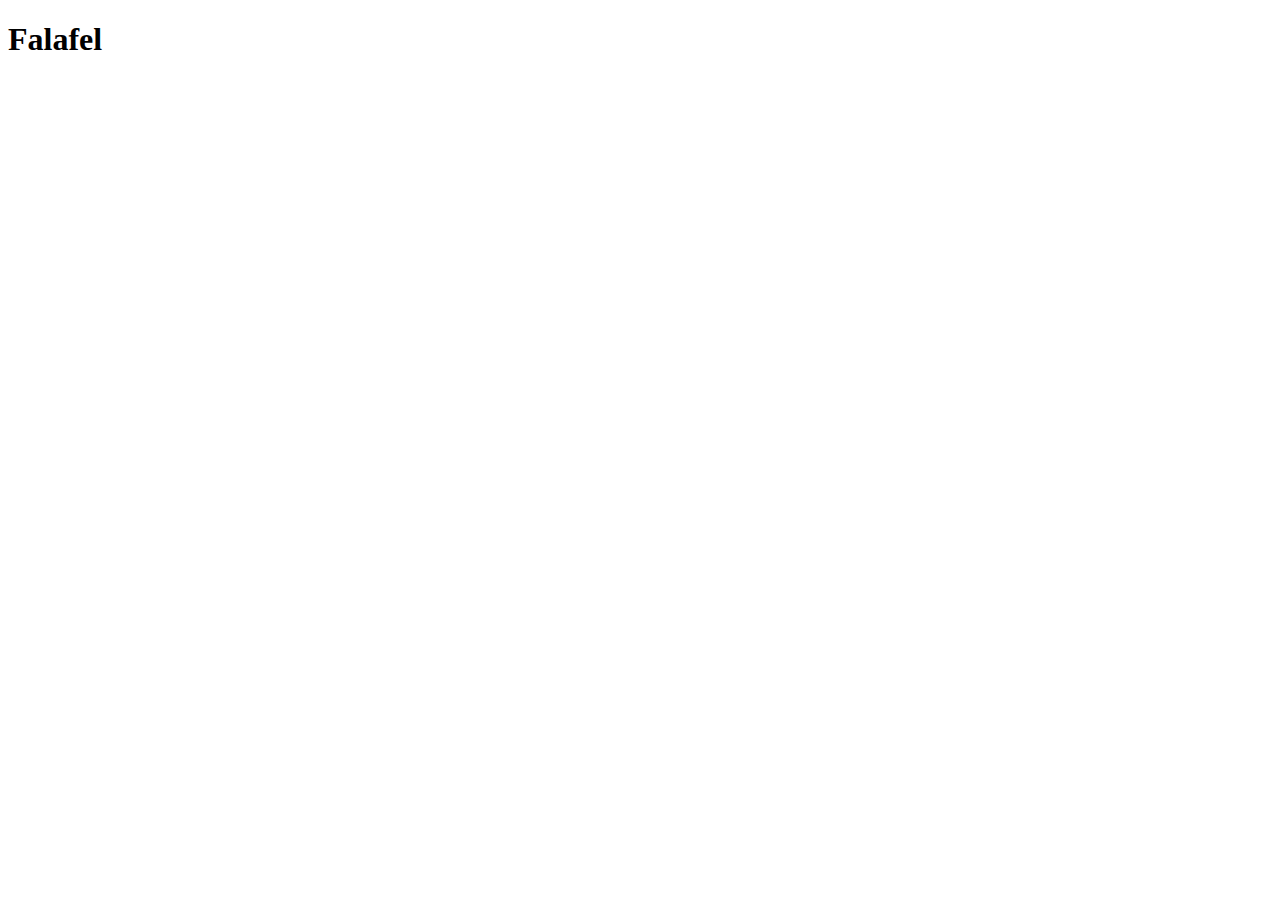
==== recipies/falafel.html @ b4254ad3 "Add HTML Boilerplate to falafel.html" ====
<!DOCTYPE html>
<html lang="en">
<head>
    <meta charset="UTF-8">
    <meta http-equiv="X-UA-Compatible" content="IE=edge">
    <meta name="viewport" content="width=device-width, initial-scale=1.0">
    <title>Falafel</title>
</head>
<body>
    
    <h1>Falafel</h1>

</body>
</html>
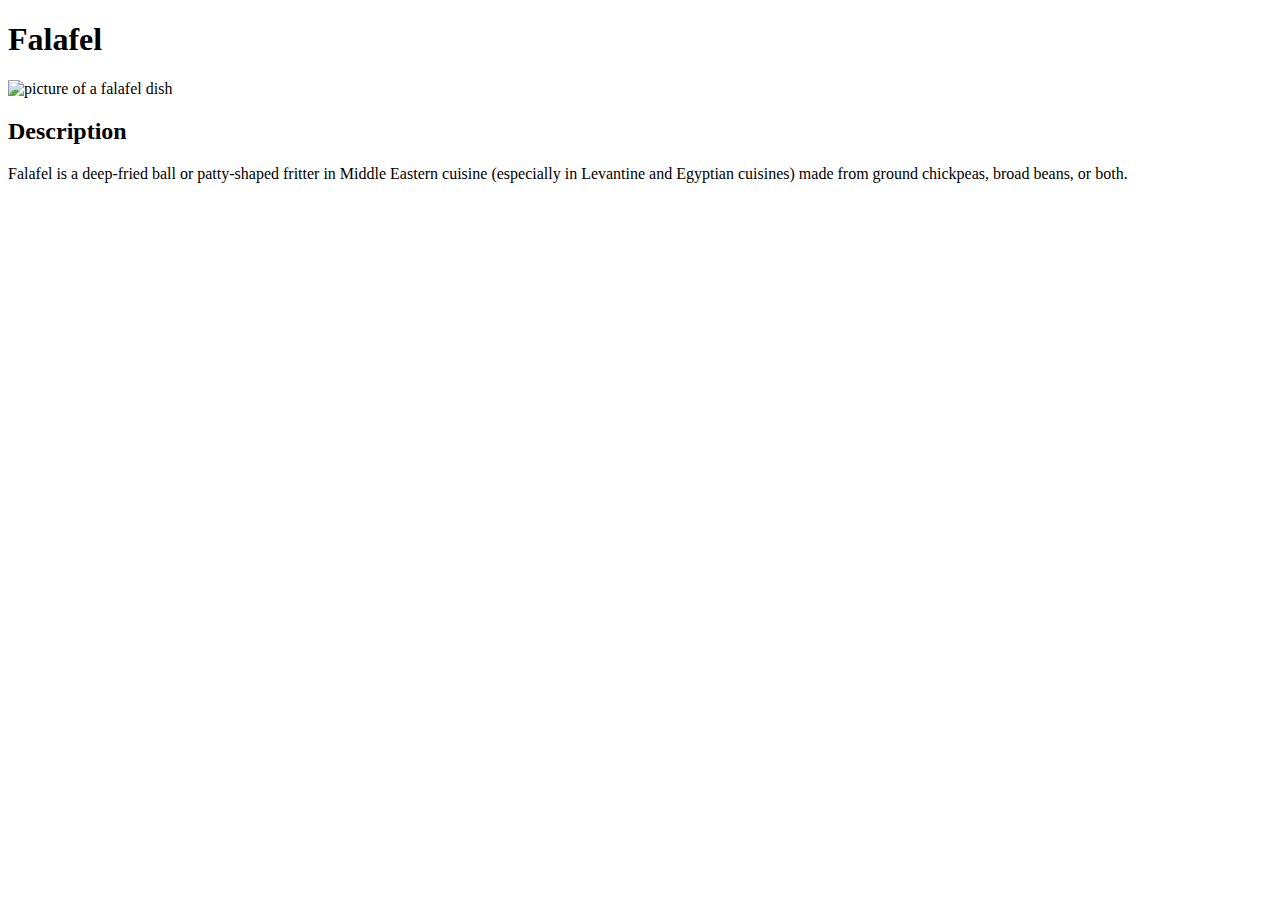
==== commit fed3e0cf: "Add a h2 Description and Paragraph to falafel.html" ====
--- a/recipies/falafel.html
+++ b/recipies/falafel.html
@@ -10,5 +10,14 @@
     
     <h1>Falafel</h1>
 
+    <img src="./images/falafel.jpeg" alt="picture of a falafel dish">
+
+    <h2>Description</h2>
+    <p>Falafel  is a deep-fried ball or patty-shaped fritter in Middle 
+        Eastern cuisine (especially in Levantine and Egyptian cuisines) 
+        made from ground chickpeas, broad beans, or both.  
+    </p>
+
+    
 </body>
 </html>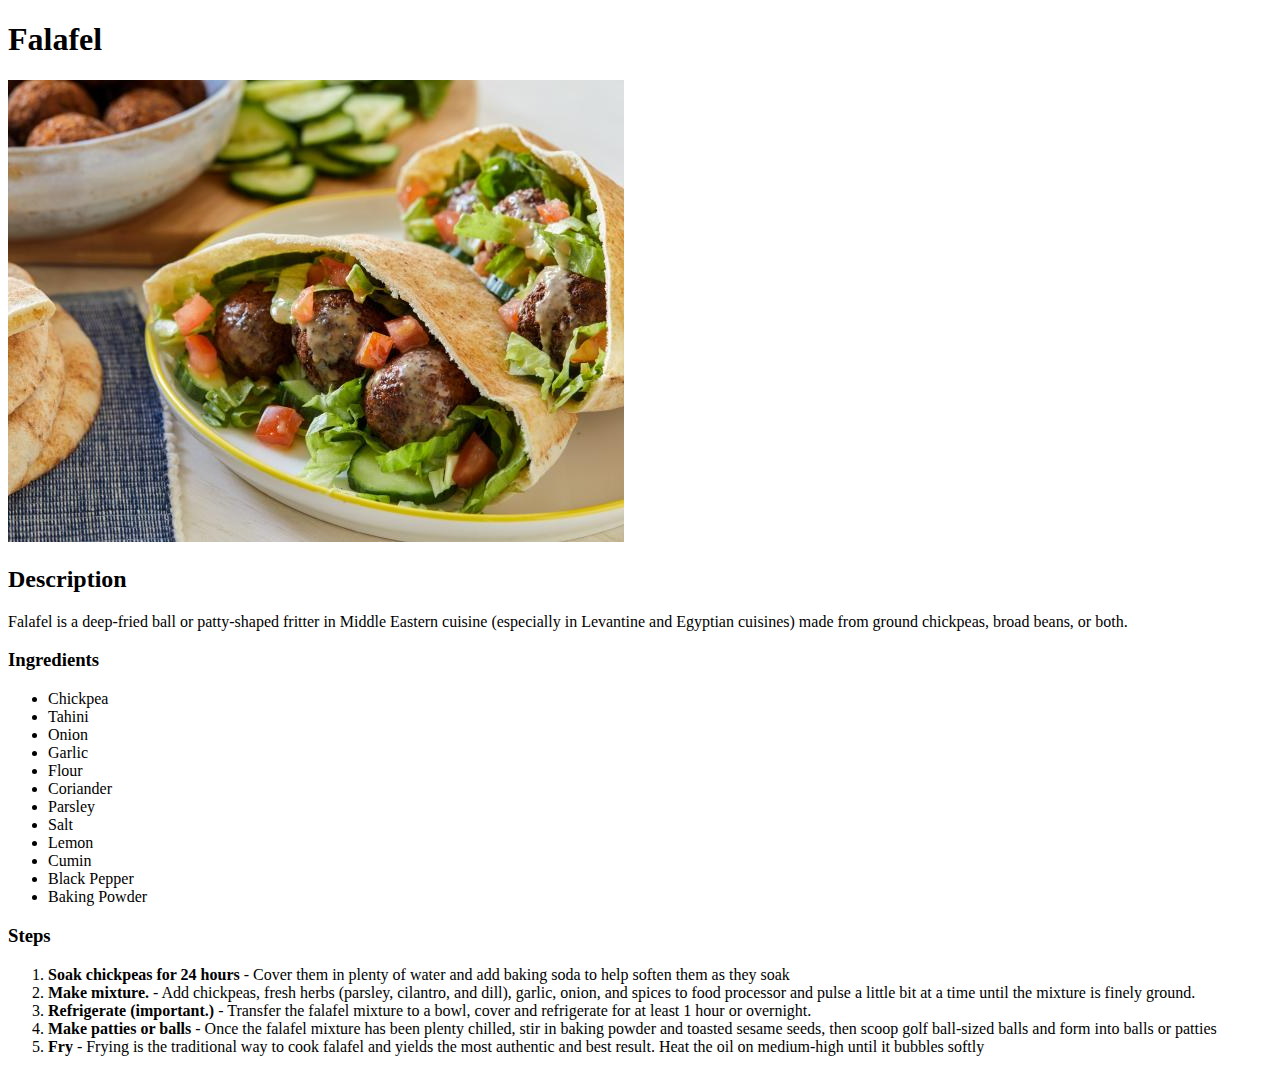
==== commit 2a7980d6: "Add Content to falafel.html" ====
--- a/recipies/falafel.html
+++ b/recipies/falafel.html
@@ -18,6 +18,51 @@
         made from ground chickpeas, broad beans, or both.  
     </p>
 
+    <h3>Ingredients</h3>
+
+    <ul>
+        <li>Chickpea</li>
+        <li>Tahini</li>
+        <li>Onion</li>
+        <li>Garlic</li>
+        <li>Flour</li>
+        <li>Coriander</li>
+        <li>Parsley</li>
+        <li>Salt</li>
+        <li>Lemon</li>
+        <li>Cumin</li>
+        <li>Black Pepper</li>
+        <li>Baking Powder</li>
+
+    </ul>
+
+
+    <h3>Steps</h3>
+
+    <ol>
+        <li><strong>Soak chickpeas for 24 hours </strong> - Cover them 
+            in plenty of water and add baking soda to help soften them as 
+            they soak</li>
+
+        <li><strong>Make mixture.</strong> - Add chickpeas, fresh herbs 
+            (parsley, cilantro, and dill), garlic, onion, and spices to 
+            food processor and pulse a little bit at a time until the 
+            mixture is finely ground.</li>
+
+        <li><strong>Refrigerate (important.)</strong> - Transfer the falafel 
+            mixture to a bowl, cover and refrigerate for at least 1 hour or 
+            overnight. </li>
+
+        <li><strong>Make patties or balls</strong> -  Once the falafel mixture has 
+            been plenty chilled, stir in baking powder and toasted sesame seeds, 
+            then scoop golf ball-sized balls and form into balls or patties </li>
+            
+        <li><strong>Fry</strong> - Frying is the traditional way to cook falafel 
+            and yields the most authentic and best result. Heat the oil on medium-high 
+            until it bubbles softly</li>
+
+    </ol>
+
     
 </body>
 </html>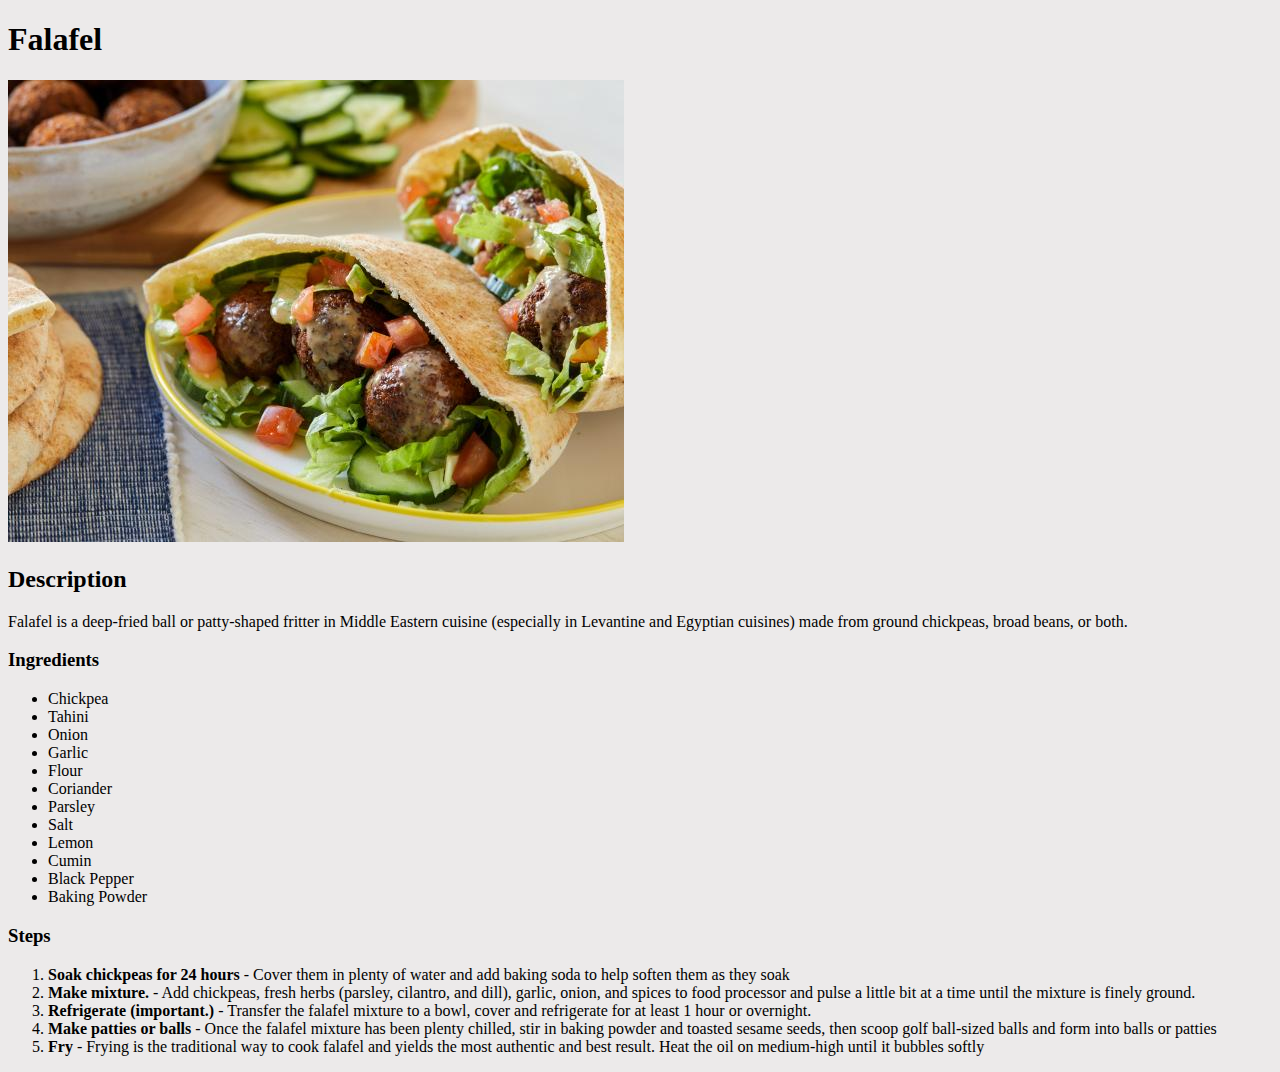
==== commit dad3a1bf: "Add external CSS links" ====
--- a/recipies/falafel.html
+++ b/recipies/falafel.html
@@ -4,6 +4,7 @@
     <meta charset="UTF-8">
     <meta http-equiv="X-UA-Compatible" content="IE=edge">
     <meta name="viewport" content="width=device-width, initial-scale=1.0">
+    <link rel="stylesheet" href="../styles/style.css">
     <title>Falafel</title>
 </head>
 <body>
--- a/styles/style.css
+++ b/styles/style.css
@@ -0,0 +1,25 @@
+body {
+    background: rgba(159, 150, 150, 0.201);
+    font-family: Garamond, 'Times New Roman', Georgia, Times, serif;
+}
+
+.recipe-ul li{
+    list-style: none;
+    margin-bottom: 20px;
+}
+
+button {
+    background-color: #4CAF50; /* Green */
+    border: none;
+    color: white;
+    padding: 15px 32px;
+    text-align: center;
+    font-size: 16px;
+}
+
+footer {
+    text-align: center;
+    padding: 3px;
+    background-color: rgb(115, 137, 94);
+    color: white;
+  }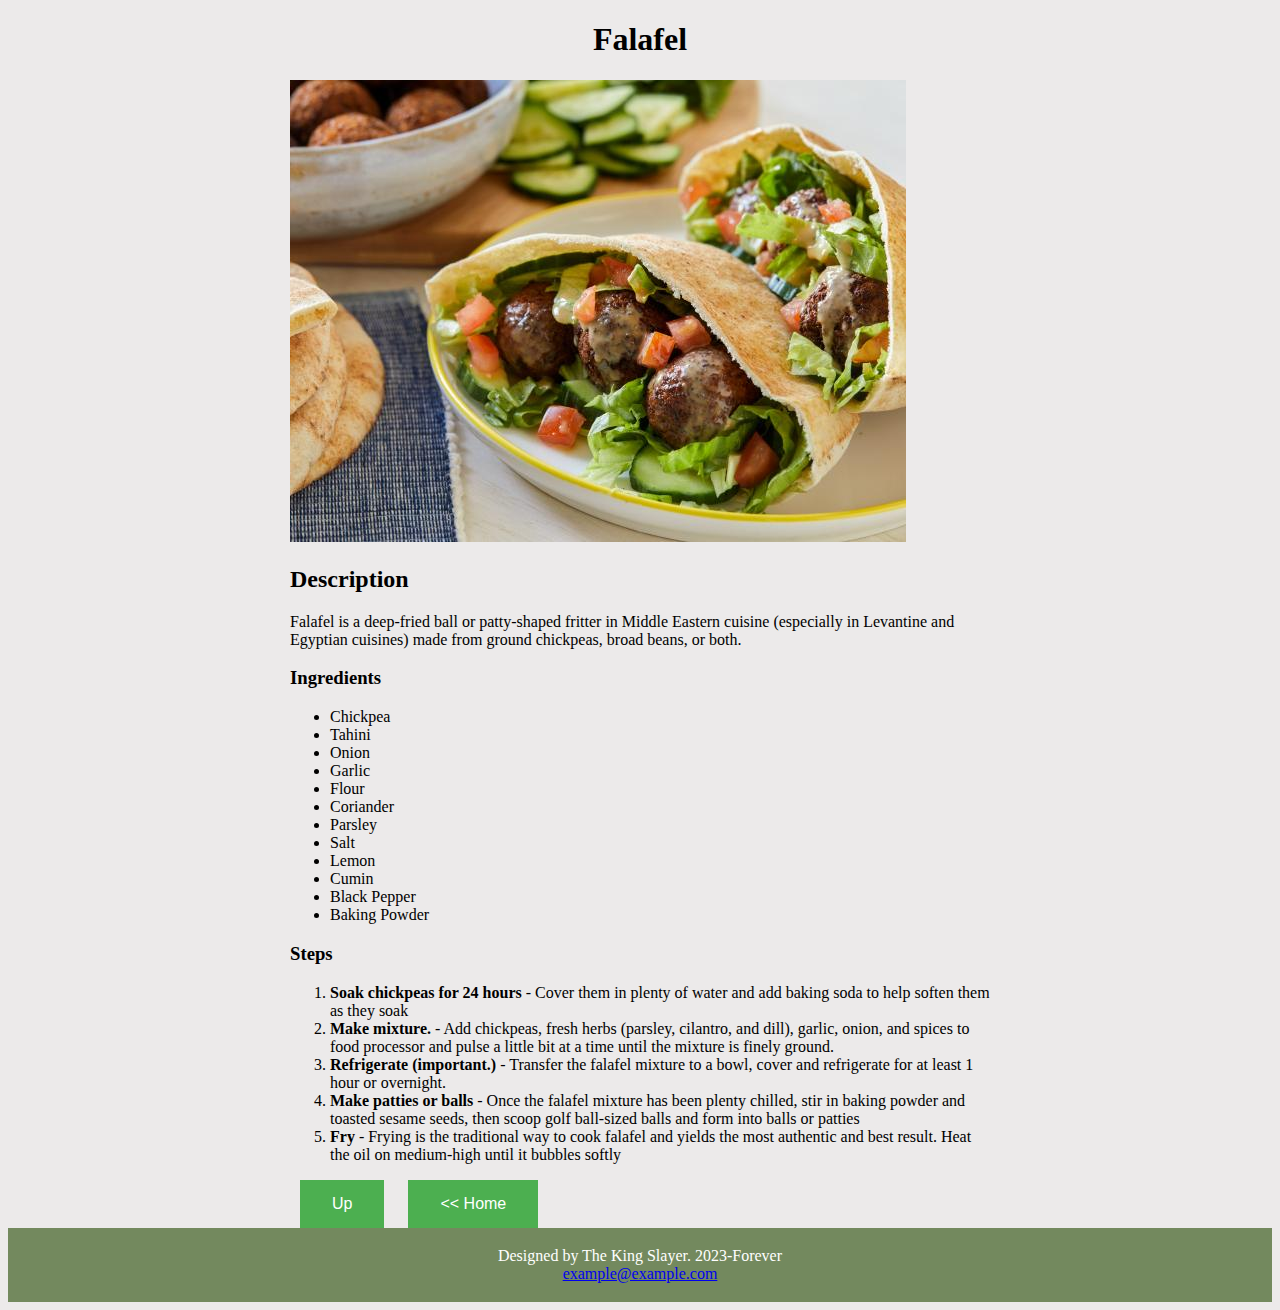
==== commit f91ece8d: "Add div class body-div and bottom-buttons" ====
--- a/recipies/falafel.html
+++ b/recipies/falafel.html
@@ -8,62 +8,74 @@
     <title>Falafel</title>
 </head>
 <body>
-    
-    <h1>Falafel</h1>
+    <div class="body-div">
+        <h1>Falafel</h1>
 
-    <img src="./images/falafel.jpeg" alt="picture of a falafel dish">
+        <img src="./images/falafel.jpeg" alt="picture of a falafel dish">
 
-    <h2>Description</h2>
-    <p>Falafel  is a deep-fried ball or patty-shaped fritter in Middle 
-        Eastern cuisine (especially in Levantine and Egyptian cuisines) 
-        made from ground chickpeas, broad beans, or both.  
-    </p>
+        <h2>Description</h2>
+        <p>Falafel  is a deep-fried ball or patty-shaped fritter in Middle 
+            Eastern cuisine (especially in Levantine and Egyptian cuisines) 
+            made from ground chickpeas, broad beans, or both.  
+        </p>
 
-    <h3>Ingredients</h3>
+        <h3>Ingredients</h3>
 
-    <ul>
-        <li>Chickpea</li>
-        <li>Tahini</li>
-        <li>Onion</li>
-        <li>Garlic</li>
-        <li>Flour</li>
-        <li>Coriander</li>
-        <li>Parsley</li>
-        <li>Salt</li>
-        <li>Lemon</li>
-        <li>Cumin</li>
-        <li>Black Pepper</li>
-        <li>Baking Powder</li>
+        <ul>
+            <li>Chickpea</li>
+            <li>Tahini</li>
+            <li>Onion</li>
+            <li>Garlic</li>
+            <li>Flour</li>
+            <li>Coriander</li>
+            <li>Parsley</li>
+            <li>Salt</li>
+            <li>Lemon</li>
+            <li>Cumin</li>
+            <li>Black Pepper</li>
+            <li>Baking Powder</li>
 
-    </ul>
+        </ul>
 
 
-    <h3>Steps</h3>
+        <h3>Steps</h3>
 
-    <ol>
-        <li><strong>Soak chickpeas for 24 hours </strong> - Cover them 
-            in plenty of water and add baking soda to help soften them as 
-            they soak</li>
+        <ol>
+            <li><strong>Soak chickpeas for 24 hours </strong> - Cover them 
+                in plenty of water and add baking soda to help soften them as 
+                they soak</li>
 
-        <li><strong>Make mixture.</strong> - Add chickpeas, fresh herbs 
-            (parsley, cilantro, and dill), garlic, onion, and spices to 
-            food processor and pulse a little bit at a time until the 
-            mixture is finely ground.</li>
+            <li><strong>Make mixture.</strong> - Add chickpeas, fresh herbs 
+                (parsley, cilantro, and dill), garlic, onion, and spices to 
+                food processor and pulse a little bit at a time until the 
+                mixture is finely ground.</li>
 
-        <li><strong>Refrigerate (important.)</strong> - Transfer the falafel 
-            mixture to a bowl, cover and refrigerate for at least 1 hour or 
-            overnight. </li>
+            <li><strong>Refrigerate (important.)</strong> - Transfer the falafel 
+                mixture to a bowl, cover and refrigerate for at least 1 hour or 
+                overnight. </li>
 
-        <li><strong>Make patties or balls</strong> -  Once the falafel mixture has 
-            been plenty chilled, stir in baking powder and toasted sesame seeds, 
-            then scoop golf ball-sized balls and form into balls or patties </li>
-            
-        <li><strong>Fry</strong> - Frying is the traditional way to cook falafel 
-            and yields the most authentic and best result. Heat the oil on medium-high 
-            until it bubbles softly</li>
+            <li><strong>Make patties or balls</strong> -  Once the falafel mixture has 
+                been plenty chilled, stir in baking powder and toasted sesame seeds, 
+                then scoop golf ball-sized balls and form into balls or patties </li>
+                
+            <li><strong>Fry</strong> - Frying is the traditional way to cook falafel 
+                and yields the most authentic and best result. Heat the oil on medium-high 
+                until it bubbles softly</li>
 
-    </ol>
+        </ol>
+                <div class="bottom-buttons">
+                    <!-- I am supposed to use IDs to achieve this href="#" for going up. 
+                    This method may have issues on a live server. -->
+                <a href="#"><button>Up</button></a> 
+                <a href="../index.html"><button><< Home</button></a>
+                </div>
+   
+    </div>
 
+<footer> 
+    <p>Designed by The King Slayer. 2023-Forever<br>
+    <a href="mailto:helloworld@gmail.com">example@example.com</a></p>
+</footer>
     
 </body>
 </html>--- a/styles/style.css
+++ b/styles/style.css
@@ -1,6 +1,21 @@
 body {
     background: rgba(159, 150, 150, 0.201);
     font-family: Garamond, 'Times New Roman', Georgia, Times, serif;
+}
+
+h1 {
+    text-align: center;
+}
+
+.body-div {
+    margin: 0 auto;
+    width: 700px;
+    height: auto;
+}
+
+.bottom-buttons a {
+    padding: 10px;
+
 }
 
 .recipe-ul li{
